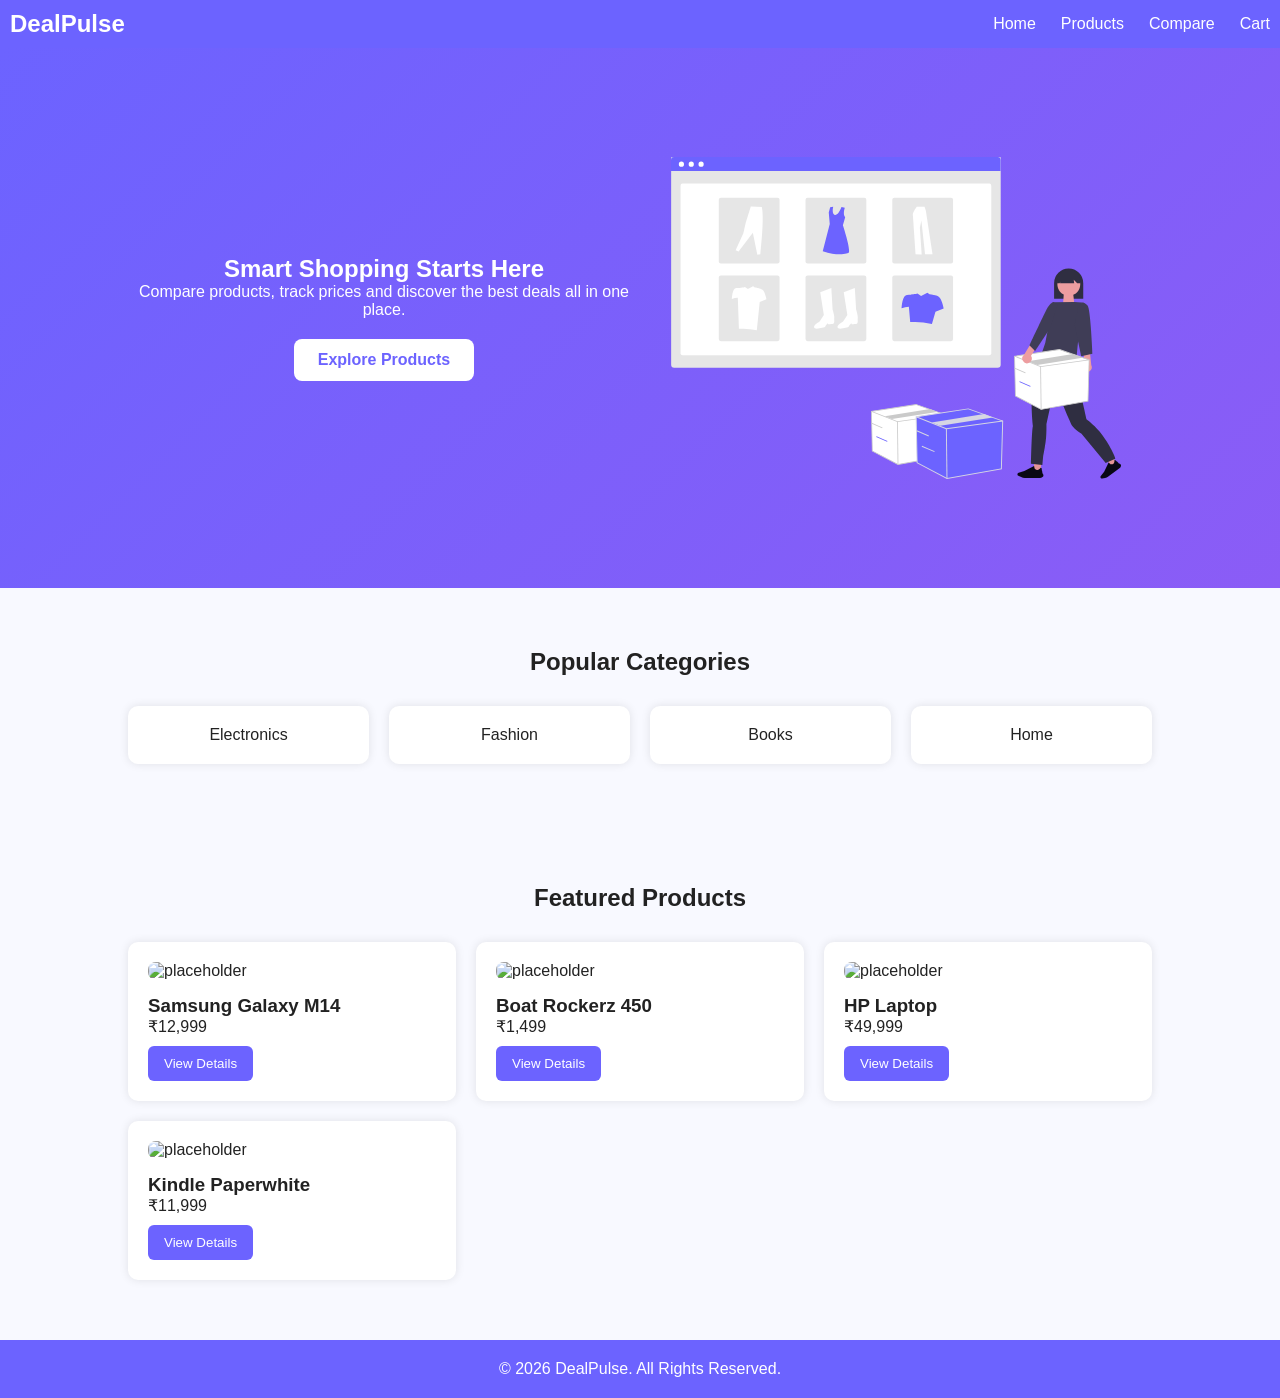
==== dealpulse/index.html @ 3569268a "Create initial DealPulse Homepage" ====
<!DOCTYPE html>
<html lang="en">
<head>
    <meta charset="UTF-8">
    <meta name="viewport" content="width=device-width, initial-scale=1.0">
    <title>DealPulse</title>
    <link rel="stylesheet" href="css/style.css">
</head>
<body>

    <!-- Navbar -->
    <header>
        <nav>
            <div class="logo">DealPulse</div>

            <ul>
                <li><a href="#">Home</a></li>
                <li><a href="products.html">Products</a></li>
                <li><a href="#">Compare</a></li>
                <li><a href="cart.html">Cart</a></li>
            </ul>
        </nav>
    </header>

    <!-- Hero Section -->
    <section class="hero">
        <div class="hero-content">
            <h1>Smart Shopping Starts Here</h1>
            <p>
                Compare products, track prices and discover
                the best deals all in one place.
            </p>

            <a href="products.html" class="btn">
                Explore Products
            </a>
        </div>
        <div class="hero-image">
            <img src="assets/images/shopping.svg" alt="Shopping Illustration">
        </div>
    </section>

    <!-- Categories-->
    <section class="categories">
        <h2>Popular Categories</h2>

        <div class="category-container">
            <div class="category-card">Electronics</div>
            <div class="category-card">Fashion</div>
            <div class="category-card">Books</div>
            <div class="category-card">Home</div>
        </div>
    </section>

    <!-- Featured Products -->
    <section class="featured-products">
        <h2>Featured Products</h2>

        <div class="product-container">

            <div class="product-card">
                <img src="https://placehold.co/300x200" alt="placeholder">
                <h3>Samsung Galaxy M14</h3>
                <p>₹12,999</p>
                <button>View Details</button>
            </div>

            <div class="product-card">
                <img src="https://placehold.co/300x200" alt="placeholder">
                <h3>Boat Rockerz 450</h3>
                <p>₹1,499</p>
                <button>View Details</button>
            </div>

            <div class="product-card">
                <img src="https://placehold.co/300x200" alt="placeholder">
                <h3>HP Laptop</h3>
                <p>₹49,999</p>
                <button>View Details</button>
            </div>

            <div class="product-card">
                <img src="https://placehold.co/300x200" alt="placeholder">
                <h3>Kindle Paperwhite</h3>
                <p>₹11,999</p>
                <button>View Details</button>
            </div>

        </div>
    </section>

    <!-- Footer -->
    <footer>
        <p>&copy; 2026 DealPulse. All Rights Reserved.</p>
    </footer>

</body>
</html>
---- dealpulse/css/style.css ----
*{
    margin:0;
    padding:0;
    box-sizing:border-box;
}

:root{
    --primary:#6C63FF;
    --secondary:#8B5CF6;
    --light:#F8F9FF;
    --dark:#222;
    --white:#fff;
}
html{
    scroll-behavior:smooth;
}
body{
    font-family:Arial, Helvetica, sans-serif;
    background:var(--light);
    color:var(--dark);
}
header{
    position:sticky;
    top:0;
    z-index:1000;
}
.logo{
    color:var(--white);
    font-size:1.5rem;
    font-weight:bold;
}
nav{
    display:flex;
    justify-content:space-between;
    align-items:center;
    padding:10px;
    list-style:none;
    background-color:var(--primary);
}
nav a{
    text-decoration:none;
    color:var(--white);
    font-weight:500;
}
nav a:hover{
    opacity:0.8;
}
ul{
    display:flex;
    list-style:none;
    gap:25px;
}

.hero{
    min-height:60vh;
    display:flex;
    justify-content:center;
    align-items:center;
    text-align:center;
    background:linear-gradient(135deg,var(--primary),var(--secondary));
    color:var(--white);
    padding:0 10%;
}
.hero-content{
    flex:1;
}

.hero-image{
    flex:1;
    display:flex;
    justify-content:center;
}

.hero-image img{
    max-width:450px;
    width:100%;
}
h2{
    margin-bottom:30px;
    text-align:center;
}
.btn{
    display:inline-block;
    margin-top:20px;
    padding:12px 24px;
    background:var(--white);
    color:var(--primary);
    text-decoration:none;
    border-radius:8px;
    font-weight:bold;
}
.category-container{
    display:grid;
    grid-template-columns:repeat(auto-fit,minmax(180px,1fr));
    gap:20px;
}
.category-card{
    background:var(--white);
    padding:20px;
    text-align:center;
    border-radius:10px;
    box-shadow:0 0 10px rgba(0,0,0,0.1);
    cursor:pointer;
    transition:0.3s;

}
.category-card:hover{
    transform:translateY(-5px);
}
.categories,
.featured-products{
    padding:60px 10%;
}

.product-container{
    display:grid;
    grid-template-columns:repeat(auto-fit,minmax(250px,1fr));
    gap:20px;
}
.product-card{
    background-color:var(--white);
    padding:20px;
    border-radius:10px;
    box-shadow:0 0 10px rgba(0,0,0,0.1);
    transition:0.3s;
}
.product-card:hover{
    transform:translateY(-5px);
    box-shadow:0 8px 20px rgba(0,0,0,0.15);

}
.product-card img{
    width:100%;
    height:180px;
    object-fit:cover;
    border-radius:8px;
    margin-bottom:15px;
}
button{
    background:var(--primary);
    color:var(--white);
    border:none;
    padding:10px 16px;
    border-radius:6px;
    cursor:pointer;
    margin-top:10px;
}

button:hover{
    background:var(--secondary);
}
footer{
    text-align:center;
    padding:20px;
    background-color:var(--primary);
    color:var(--white);

}
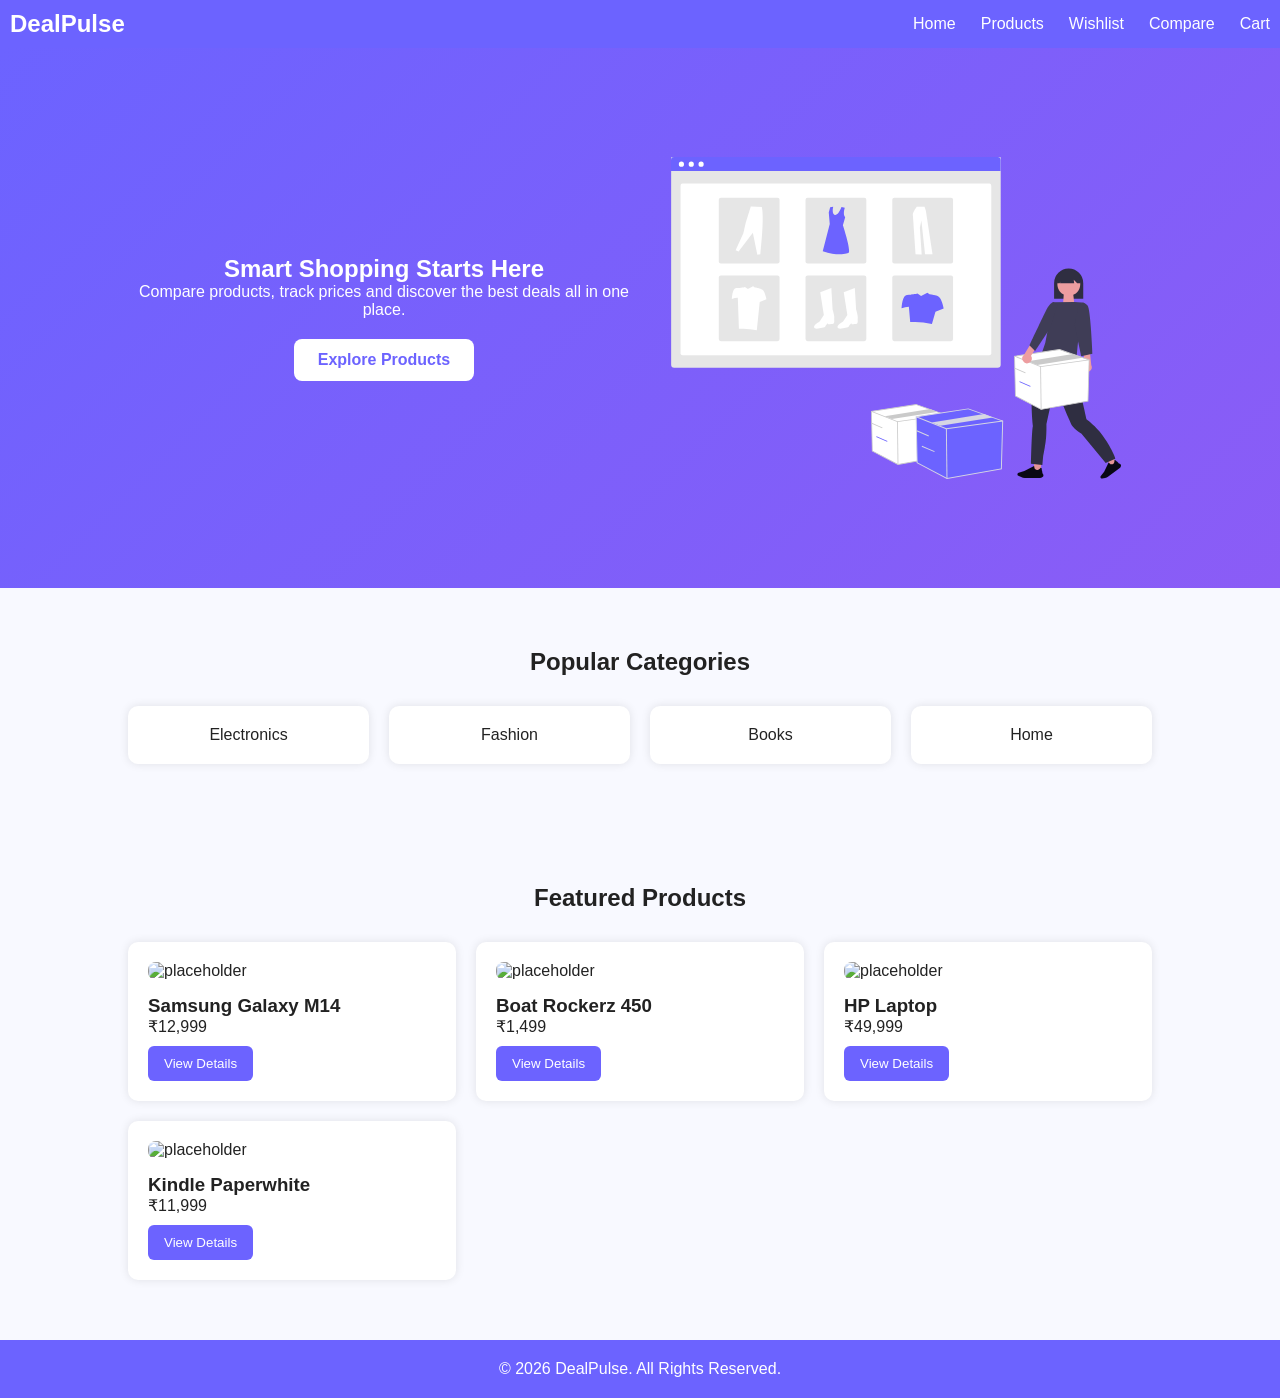
==== commit 32383537: "Add wishlist feature with toggle functionality" ====
--- a/dealpulse/index.html
+++ b/dealpulse/index.html
@@ -14,10 +14,12 @@
             <div class="logo">DealPulse</div>
 
             <ul>
-                <li><a href="#">Home</a></li>
+                <li><a href="index.html">Home</a></li>
                 <li><a href="products.html">Products</a></li>
-                <li><a href="#">Compare</a></li>
-                <li><a href="cart.html">Cart</a></li>
+                <li><a href="wishlist.html">Wishlist</a></li>
+                <li><a href="compare.html">Compare</a></li>
+                <li><a href="cart.html" id="cartLink">Cart</a></li>
+                
             </ul>
         </nav>
     </header>
--- a/dealpulse/css/style.css
+++ b/dealpulse/css/style.css
@@ -155,4 +155,53 @@
     background-color:var(--primary);
     color:var(--white);
 
-}+}
+#toast{
+    position:fixed;
+
+    bottom:20px;
+    right:20px;
+
+    background:var(--primary);
+    color:white;
+
+    padding:12px 20px;
+
+    border-radius:8px;
+
+    opacity:0;
+
+    transition:0.3s;
+
+    pointer-events:none;
+
+    z-index:9999;
+}
+@media(max-width:768px){
+
+    nav{
+        flex-direction:column;
+        gap:15px;
+        padding:15px;
+    }
+
+    ul{
+        flex-wrap:wrap;
+        justify-content:center;
+        gap:15px;
+    }
+
+}
+@media(max-width:768px){
+
+    .hero{
+        flex-direction:column;
+        padding:40px 20px;
+    }
+
+    .hero-image img{
+        max-width:250px;
+        margin-top:20px;
+    }
+
+}
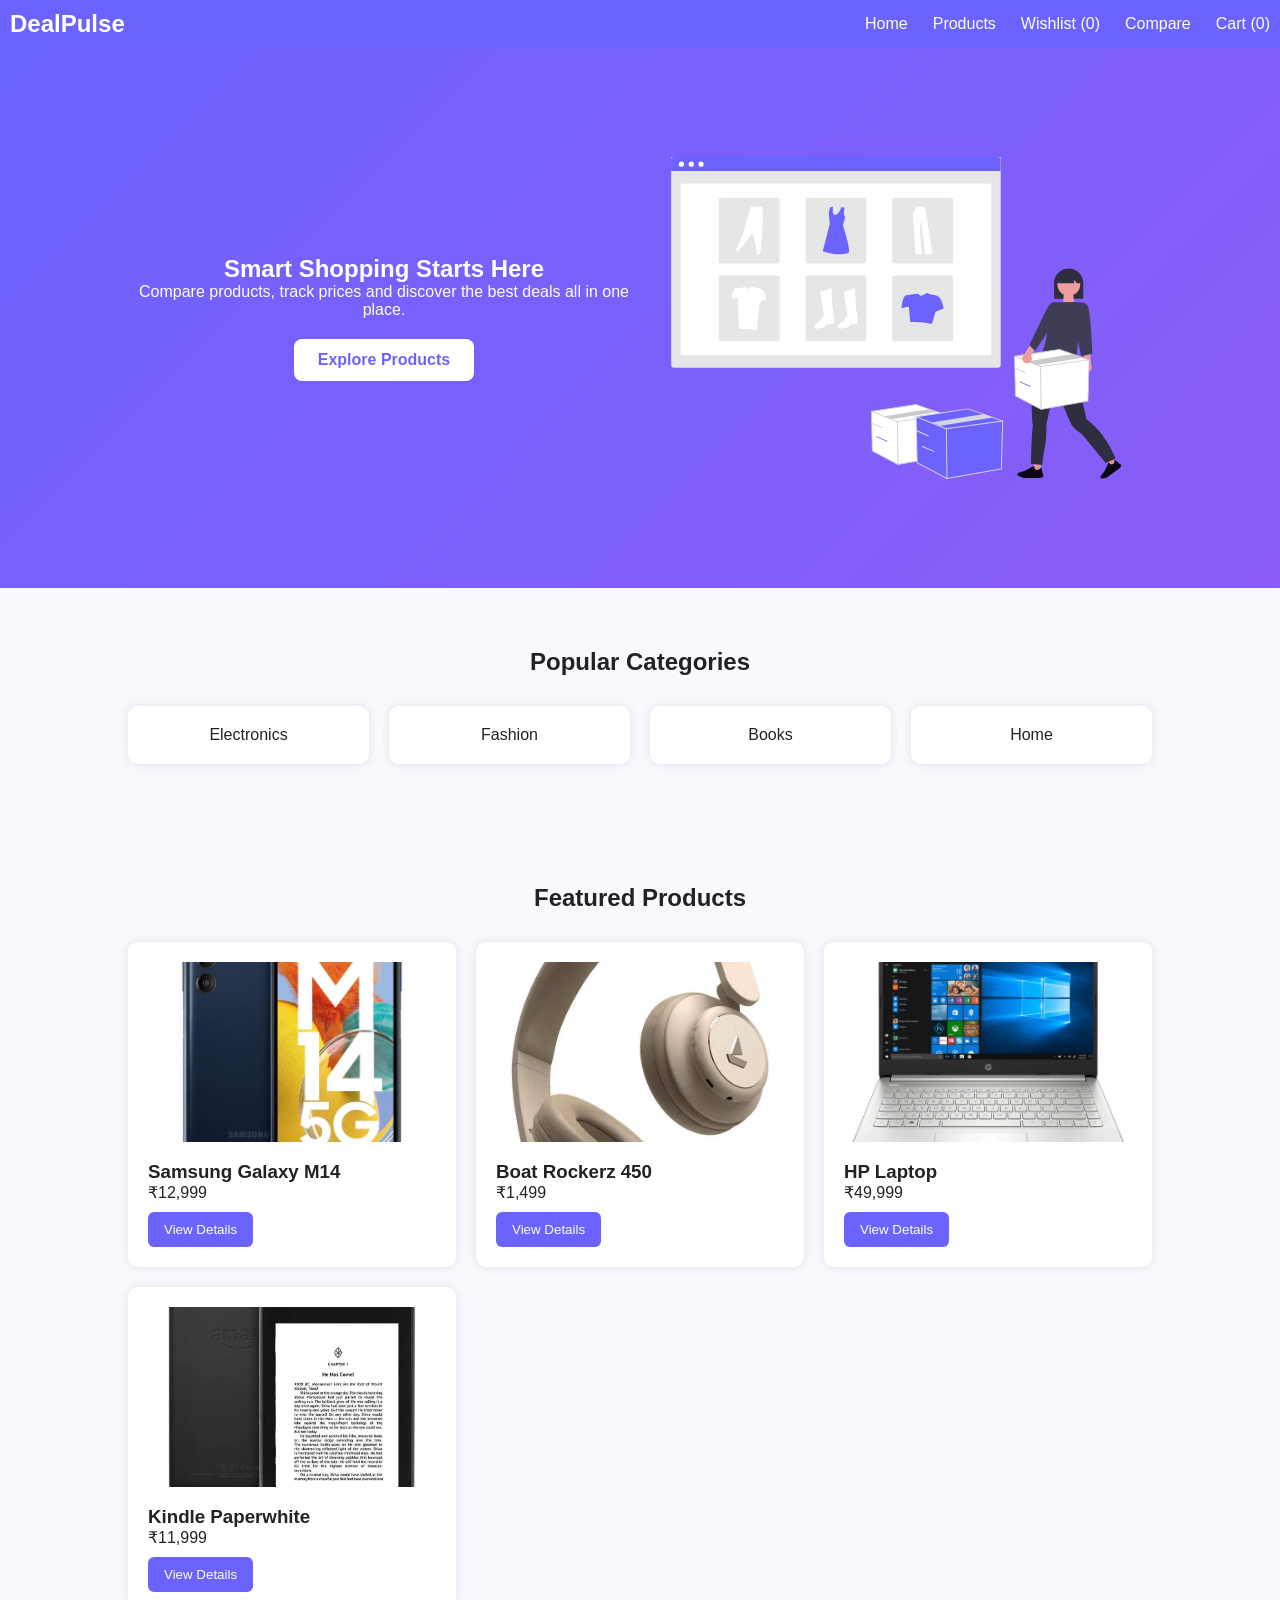
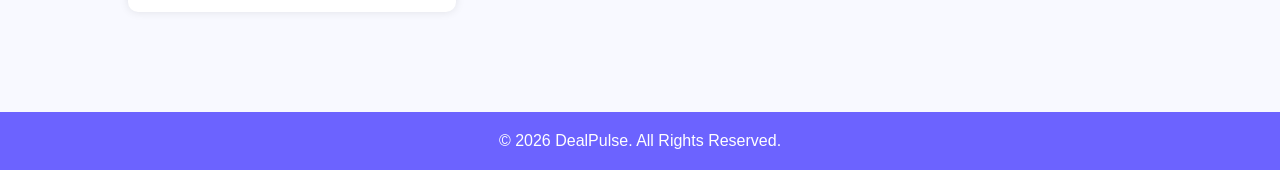
==== commit efb66f5b: "Enhance product pages with related products and recently viewed items" ====
--- a/dealpulse/index.html
+++ b/dealpulse/index.html
@@ -16,7 +16,7 @@
             <ul>
                 <li><a href="index.html">Home</a></li>
                 <li><a href="products.html">Products</a></li>
-                <li><a href="wishlist.html">Wishlist</a></li>
+                <li><a href="wishlist.html" id="wishlistLink">Wishlist</a></li>
                 <li><a href="compare.html">Compare</a></li>
                 <li><a href="cart.html" id="cartLink">Cart</a></li>
                 
@@ -61,28 +61,28 @@
         <div class="product-container">
 
             <div class="product-card">
-                <img src="https://placehold.co/300x200" alt="placeholder">
+                <img src="assets/images/samsung-m14.jpg" alt="placeholder">
                 <h3>Samsung Galaxy M14</h3>
                 <p>₹12,999</p>
                 <button>View Details</button>
             </div>
 
             <div class="product-card">
-                <img src="https://placehold.co/300x200" alt="placeholder">
+                <img src="assets/images/boat-rockerz.webp" alt="placeholder">
                 <h3>Boat Rockerz 450</h3>
                 <p>₹1,499</p>
                 <button>View Details</button>
             </div>
 
             <div class="product-card">
-                <img src="https://placehold.co/300x200" alt="placeholder">
+                <img src="assets/images/hp-laptop.webp" alt="placeholder">
                 <h3>HP Laptop</h3>
                 <p>₹49,999</p>
                 <button>View Details</button>
             </div>
 
             <div class="product-card">
-                <img src="https://placehold.co/300x200" alt="placeholder">
+                <img src="assets/images/kindle-paperwhite.webp" alt="placeholder">
                 <h3>Kindle Paperwhite</h3>
                 <p>₹11,999</p>
                 <button>View Details</button>
@@ -95,6 +95,6 @@
     <footer>
         <p>&copy; 2026 DealPulse. All Rights Reserved.</p>
     </footer>
-
+    <script src="js/navbar.js"></script>
 </body>
 </html>
--- a/dealpulse/css/style.css
+++ b/dealpulse/css/style.css
@@ -152,6 +152,7 @@
 footer{
     text-align:center;
     padding:20px;
+    margin-top:40px;
     background-color:var(--primary);
     color:var(--white);
 
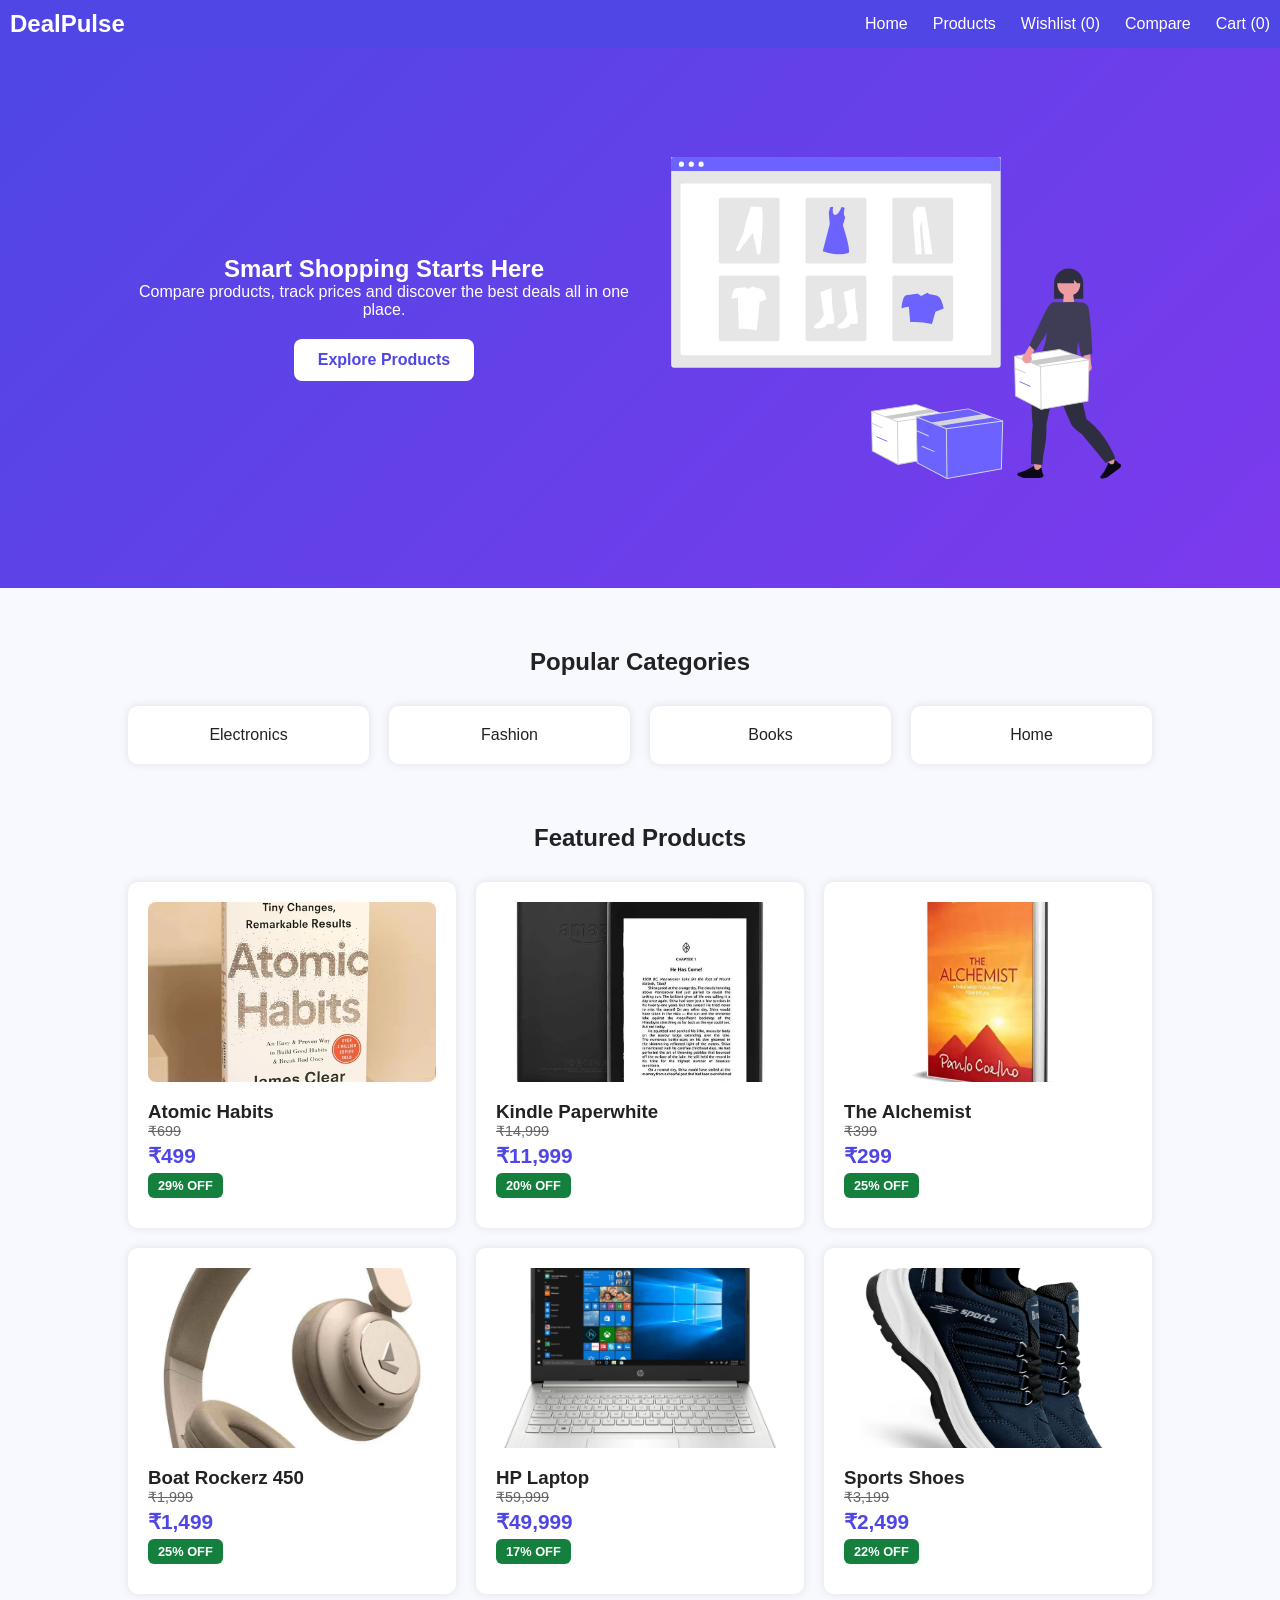
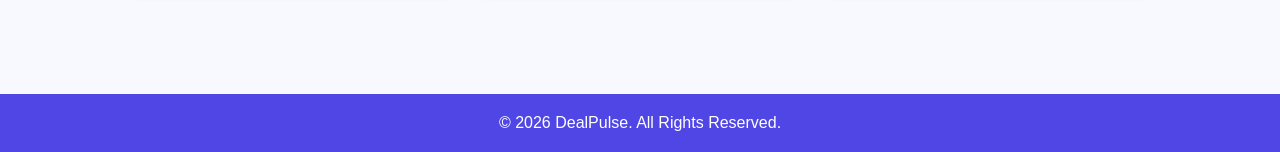
==== commit 0bbdedc2: "Complete DealPulse functionality and bug fixes" ====
--- a/dealpulse/index.html
+++ b/dealpulse/index.html
@@ -3,7 +3,11 @@
 <head>
     <meta charset="UTF-8">
     <meta name="viewport" content="width=device-width, initial-scale=1.0">
-    <title>DealPulse</title>
+    <meta
+    name="description"
+    content="DealPulse helps users compare products, track prices, manage wishlists and find the best deals online."
+>
+    <title>DealPulse | Smart Product Comparison Platform</title>
     <link rel="stylesheet" href="css/style.css">
 </head>
 <body>
@@ -47,10 +51,49 @@
         <h2>Popular Categories</h2>
 
         <div class="category-container">
-            <div class="category-card">Electronics</div>
-            <div class="category-card">Fashion</div>
-            <div class="category-card">Books</div>
-            <div class="category-card">Home</div>
+            <div
+    class="category-card" onclick="
+localStorage.setItem(
+'selectedCategories',
+JSON.stringify(['Electronics'])
+);
+window.location.href='products.html';
+"
+>
+    Electronics
+</div>
+            <div
+    class="category-card" onclick="
+localStorage.setItem(
+'selectedCategories',
+JSON.stringify(['Fashion'])
+);
+window.location.href='products.html';
+"
+>
+    Fashion
+</div>
+            <div
+    class="category-card" onclick="
+localStorage.setItem(
+'selectedCategories',
+JSON.stringify(['Books'])
+);
+window.location.href='products.html';
+"
+>
+    Books
+</div>
+            <div
+    class="category-card" onclick="
+localStorage.setItem(
+'selectedCategories',
+JSON.stringify(['Home'])
+);
+window.location.href='products.html';
+">
+    Home
+</div>
         </div>
     </section>
 
@@ -58,35 +101,9 @@
     <section class="featured-products">
         <h2>Featured Products</h2>
 
-        <div class="product-container">
+        <div class="product-container" id="featuredProducts">
 
-            <div class="product-card">
-                <img src="assets/images/samsung-m14.jpg" alt="placeholder">
-                <h3>Samsung Galaxy M14</h3>
-                <p>₹12,999</p>
-                <button>View Details</button>
-            </div>
-
-            <div class="product-card">
-                <img src="assets/images/boat-rockerz.webp" alt="placeholder">
-                <h3>Boat Rockerz 450</h3>
-                <p>₹1,499</p>
-                <button>View Details</button>
-            </div>
-
-            <div class="product-card">
-                <img src="assets/images/hp-laptop.webp" alt="placeholder">
-                <h3>HP Laptop</h3>
-                <p>₹49,999</p>
-                <button>View Details</button>
-            </div>
-
-            <div class="product-card">
-                <img src="assets/images/kindle-paperwhite.webp" alt="placeholder">
-                <h3>Kindle Paperwhite</h3>
-                <p>₹11,999</p>
-                <button>View Details</button>
-            </div>
+           
 
         </div>
     </section>
@@ -95,6 +112,8 @@
     <footer>
         <p>&copy; 2026 DealPulse. All Rights Reserved.</p>
     </footer>
-    <script src="js/navbar.js"></script>
+    <script src="data/products.js"></script>
+<script src="js/home.js"></script>
+<script src="js/navbar.js"></script>
 </body>
 </html>
--- a/dealpulse/css/style.css
+++ b/dealpulse/css/style.css
@@ -5,8 +5,8 @@
 }
 
 :root{
-    --primary:#6C63FF;
-    --secondary:#8B5CF6;
+    --primary:#4F46E5;
+--secondary:#7C3AED;
     --light:#F8F9FF;
     --dark:#222;
     --white:#fff;
@@ -106,10 +106,13 @@
 }
 .category-card:hover{
     transform:translateY(-5px);
-}
-.categories,
+    box-shadow:0 10px 20px rgba(0,0,0,0.1);
+}
+.categories{
+    padding:60px 10% 30px;
+}
 .featured-products{
-    padding:60px 10%;
+    padding:30px 10% 60px;
 }
 
 .product-container{
@@ -123,6 +126,7 @@
     border-radius:10px;
     box-shadow:0 0 10px rgba(0,0,0,0.1);
     transition:0.3s;
+    cursor:pointer;
 }
 .product-card:hover{
     transform:translateY(-5px);
@@ -135,6 +139,29 @@
     object-fit:cover;
     border-radius:8px;
     margin-bottom:15px;
+}
+.original-price{
+    text-decoration:line-through;
+    color:#666;
+    font-size:0.9rem;
+}
+
+.price{
+    color:var(--primary);
+    font-size:1.3rem;
+    font-weight:bold;
+    margin:5px 0;
+}
+
+.discount-badge{
+    display:inline-block;
+    background:#15803D;
+    color:white;
+    padding:5px 10px;
+    border-radius:6px;
+    font-size:0.8rem;
+    font-weight:bold;
+    margin-bottom:10px;
 }
 button{
     background:var(--primary);
@@ -178,6 +205,39 @@
 
     z-index:9999;
 }
+.toast{
+    position:fixed;
+    bottom:20px;
+    right:20px;
+
+    background:#222;
+    color:white;
+
+    padding:12px 20px;
+
+    border-radius:8px;
+
+    opacity:0;
+
+    transition:0.3s;
+
+    z-index:1000;
+}
+html,
+body{
+    height:100%;
+    margin:0;
+}
+
+body{
+    min-height:100vh;
+    display:flex;
+    flex-direction:column;
+}
+
+main{
+    flex:1;
+}
 @media(max-width:768px){
 
     nav{
